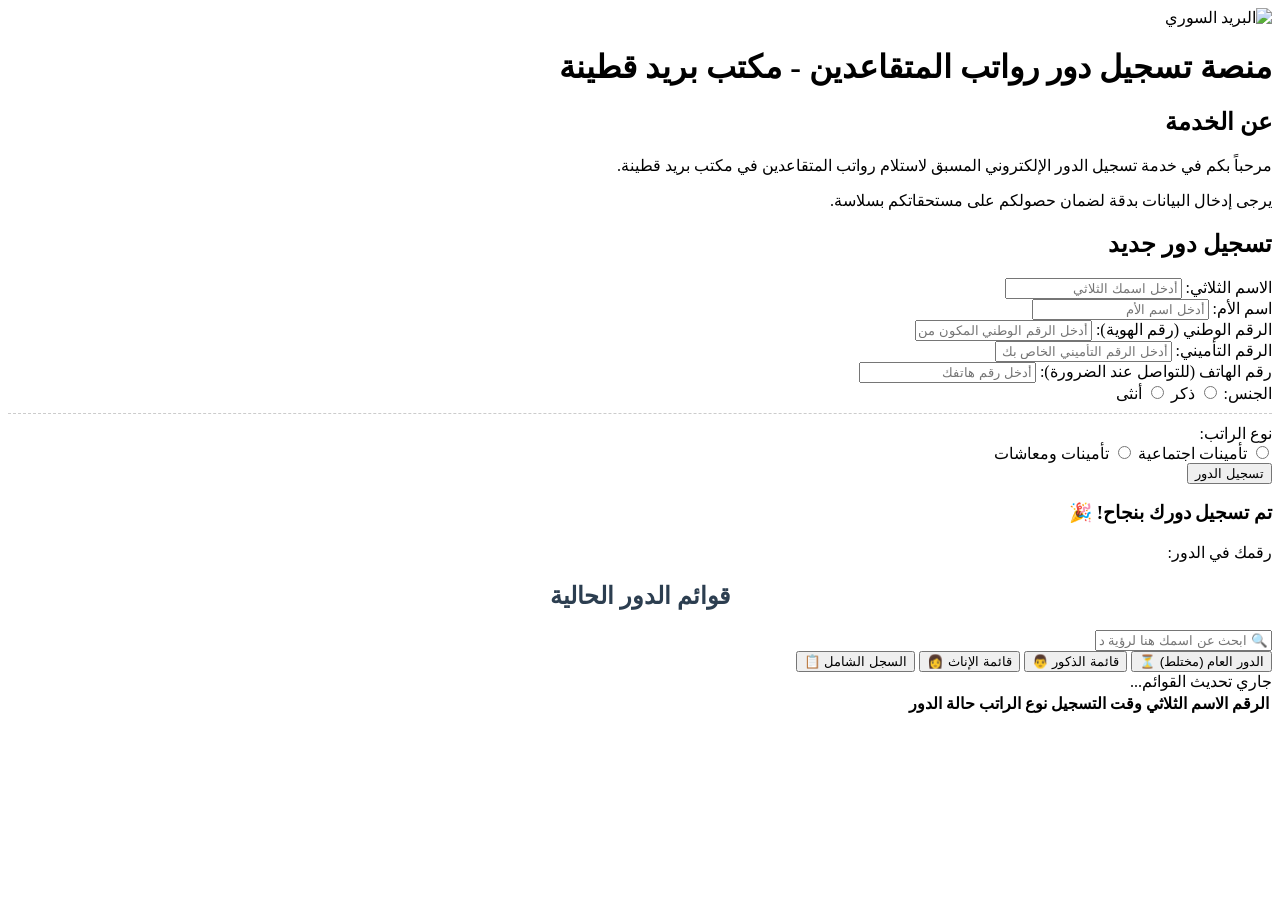
==== index.html @ 80ac4050 "Create index.html" ====
<!DOCTYPE html>
<html lang="ar" dir="rtl">
<head>
    <meta charset="UTF-8">
    <meta name="viewport" content="width=device-width, initial-scale=1.0">
    <title>تسجيل دور رواتب المتقاعدين - قطينة</title>
    <link rel="stylesheet" href="style.css">
</head>
<body>

<div class="header">
    <img src="logo.jpg" alt="البريد السوري">
    <h1>منصة تسجيل دور رواتب المتقاعدين - مكتب بريد قطينة</h1>
</div>

<div class="main-container">
    <div class="about-section">
        <h2>عن الخدمة</h2>
        <p>مرحباً بكم في خدمة تسجيل الدور الإلكتروني المسبق لاستلام رواتب المتقاعدين في مكتب بريد قطينة.</p>
        <p>يرجى إدخال البيانات بدقة لضمان حصولكم على مستحقاتكم بسلاسة.</p>
    </div>

    <div class="form-section">
        <h2>تسجيل دور جديد</h2>
        <div id="closedMessage" style="display: none; text-align: center; padding: 20px; background: #f8d7da; color: #721c24; border-radius: 8px; font-weight: bold; margin-bottom: 20px;">
            ⛔ عذراً، تم إيقاف التسجيل حالياً. يرجى المحاولة في وقت لاحق.
        </div>

        <form id="queueForm">
            <div class="form-group">
                <label>الاسم الثلاثي:</label>
                <input type="text" id="name" name="name" required placeholder="أدخل اسمك الثلاثي">
            </div>
            <div class="form-group">
                <label>اسم الأم:</label>
                <input type="text" id="motherName" name="motherName" required placeholder="أدخل اسم الأم">
            </div>
            <div class="form-group">
                <label>الرقم الوطني (رقم الهوية):</label>
                <input type="text" id="nationalId" name="nationalId" required placeholder="أدخل الرقم الوطني المكون من 11 خانة">
            </div>
            <div class="form-group">
                <label>الرقم التأميني:</label>
                <input type="text" id="insuranceId" name="insuranceId" required placeholder="أدخل الرقم التأميني الخاص بك">
            </div>
            <div class="form-group">
                <label>رقم الهاتف (للتواصل عند الضرورة):</label>
                <input type="text" id="phone" name="phone" required placeholder="أدخل رقم هاتفك">
            </div>
            
            <div class="form-group radio-group">
                <label>الجنس:</label>
                <input type="radio" id="maleRadio" name="gender" value="ذكر" required> <label for="maleRadio">ذكر</label>
                <input type="radio" id="femaleRadio" name="gender" value="أنثى" required> <label for="femaleRadio">أنثى</label>
            </div>
            
            <div class="form-group" style="margin-top: 10px; border-top: 1px dashed #ccc; padding-top: 10px;">
                <label style="margin-bottom: 10px;">نوع الراتب:</label>
                <div class="pension-type-group">
                    <label for="socRadio">
                        <input type="radio" id="socRadio" name="pensionType" value="اجتماعية" required> تأمينات اجتماعية
                    </label>
                    <label for="penRadio">
                        <input type="radio" id="penRadio" name="pensionType" value="معاشات" required> تأمينات ومعاشات
                    </label>
                </div>
            </div>

            <button type="submit" class="submit-btn" id="submitBtn">تسجيل الدور</button>
        </form>

        <div id="resultCard" class="result-card">
            <h3>تم تسجيل دورك بنجاح! 🎉</h3>
            <div class="queue-number" id="mixedQueueText">رقمك في الدور: <span></span></div>
        </div>
    </div>
</div>

<div class="queue-section">
    <h2 style="text-align: center; color: #2c3e50;">قوائم الدور الحالية</h2>
    
    <div class="search-box">
        <input type="text" id="searchInput" placeholder="🔍 ابحث عن اسمك هنا لرؤية دورك بسرعة...">
    </div>

    <div class="tabs">
        <button class="tab-btn active" onclick="filterByTab('all', this)">الدور العام (مختلط) ⏳</button>
        <button class="tab-btn" onclick="filterByTab('ذكر', this)">قائمة الذكور 👨</button>
        <button class="tab-btn" onclick="filterByTab('أنثى', this)">قائمة الإناث 👩</button>
        <button class="tab-btn" onclick="filterByTab('log', this)">السجل الشامل 📋</button>
    </div>

    <div id="loading">جاري تحديث القوائم...</div>

    <div class="table-container active">
        <table>
            <thead>
                <tr>
                    <th>الرقم</th>
                    <th>الاسم الثلاثي</th>
                    <th>وقت التسجيل</th>
                    <th>نوع الراتب</th>
                    <th>حالة الدور</th>
                </tr>
            </thead>
            <tbody id="mainTableBody"></tbody>
        </table>
    </div>
</div>

<script>
    const scriptURL = 'https://script.google.com/macros/s/AKfycbw_CbEKjpBTfvNpZn5VhWSimqlo9t3vA7eJQiogppUMHYKrgaQrA80edBeY4zQIYcqihA/exec'; 
    let allData = { activeQueue: [], fullLog: [] };

    function fetchQueues() {
        document.getElementById('loading').style.display = 'block';
        fetch(scriptURL + "?action=getPublicData")
            .then(response => response.json())
            .then(data => {
                document.getElementById('loading').style.display = 'none';
                allData = data;
                
                if (data.registrationStatus === "مغلق") {
                    document.getElementById('queueForm').style.display = 'none';
                    document.getElementById('closedMessage').style.display = 'block';
                } else {
                    document.getElementById('queueForm').style.display = 'block';
                    document.getElementById('closedMessage').style.display = 'none';
                }
                
                renderTable(allData.activeQueue, 'all'); 
            })
            .catch(error => console.error('Error:', error));
    }

    function filterByTab(filterType, btnElement) {
        document.querySelectorAll('.tab-btn').forEach(el => el.classList.remove('active'));
        btnElement.classList.add('active');
        document.getElementById('searchInput').value = '';

        if (filterType === 'log') {
            renderTable(allData.fullLog, 'log');
        } else {
            renderTable(allData.activeQueue, filterType);
        }
    }

    function escapeHTML(str) {
        if (!str) return '';
        return str.toString().replace(/[&<>'"]/g, tag => ({'&': '&amp;', '<': '&lt;', '>': '&gt;', "'": '&#39;', '"': '&quot;'}[tag] || tag));
    }

    function renderTable(dataArray, filter) {
        const tbody = document.getElementById('mainTableBody');
        tbody.innerHTML = '';
        
        let filteredData = dataArray;
        if (filter === 'ذكر' || filter === 'أنثى') {
            filteredData = dataArray.filter(row => row.gender === filter);
        }

        if(!filteredData || filteredData.length === 0) {
            tbody.innerHTML = '<tr><td colspan="5">لا توجد بيانات لهذه القائمة</td></tr>';
            return;
        }

        filteredData.forEach(row => {
            const tr = document.createElement('tr');
            let statusClass = '', statusText = '';
            let badgeClass = row.type === 'اجتماعية' ? 'badge-soc' : 'badge-pen';

            if (row.status === 'paid') { statusClass = 'status-paid'; statusText = 'تم الدفع ✔️'; } 
            else if (row.status === 'suspended') { statusClass = 'status-suspended'; statusText = 'مُعلّق ⏳'; } 
            else if (row.status === 'absent') { statusClass = 'status-absent'; statusText = 'تجاوز مؤقت (غائب) 🟤'; } 
            else { statusClass = 'status-active'; statusText = 'جاهز 🟢'; }

            tr.className = statusClass;
            tr.innerHTML = `
                <td><strong>${row.id}</strong></td>
                <td class="name-cell">${escapeHTML(row.name)}</td>
                <td dir="ltr" style="font-size:12px; color:#555;">${row.time}</td>
                <td><span class="${badgeClass}">${row.type}</span></td>
                <td>${statusText}</td>
            `;
            tbody.appendChild(tr);
        });
    }

    window.onload = fetchQueues;

    const form = document.getElementById('queueForm');
    const submitBtn = document.getElementById('submitBtn');
    const resultCard = document.getElementById('resultCard');

    form.addEventListener('submit', e => {
        e.preventDefault();
        submitBtn.disabled = true;
        submitBtn.innerText = "جاري الحفظ والتسجيل...";
        resultCard.style.display = 'none';
        let formData = new FormData(form);
        formData.append('action', 'registerUser');
        fetch(scriptURL, { method: 'POST', body: formData })
            .then(response => response.json()) 
            .then(data => {
                if (data.status === "closed") { alert(data.message || "التسجيل مغلق"); fetchQueues(); return; }
                document.querySelector('#mixedQueueText span').innerText = data.queueNumber;
                resultCard.style.display = 'block'; 
                form.reset(); submitBtn.disabled = false; submitBtn.innerText = "تسجيل الدور";
                fetchQueues(); 
            })
            .catch(error => { alert("خطأ في الاتصال."); submitBtn.disabled = false; submitBtn.innerText = "تسجيل الدور"; });
    });

    document.getElementById("searchInput").addEventListener("keyup", function() {
        const input = this.value;
        const rows = document.getElementById("mainTableBody").getElementsByTagName("tr");
        for (let i = 0; i < rows.length; i++) {
            if (rows[i].getElementsByTagName("td").length < 3) continue;
            let nameText = rows[i].getElementsByClassName("name-cell")[0].innerText;
            rows[i].style.display = nameText.indexOf(input) > -1 ? "" : "none";
        }
    });
</script>
</body>
</html>
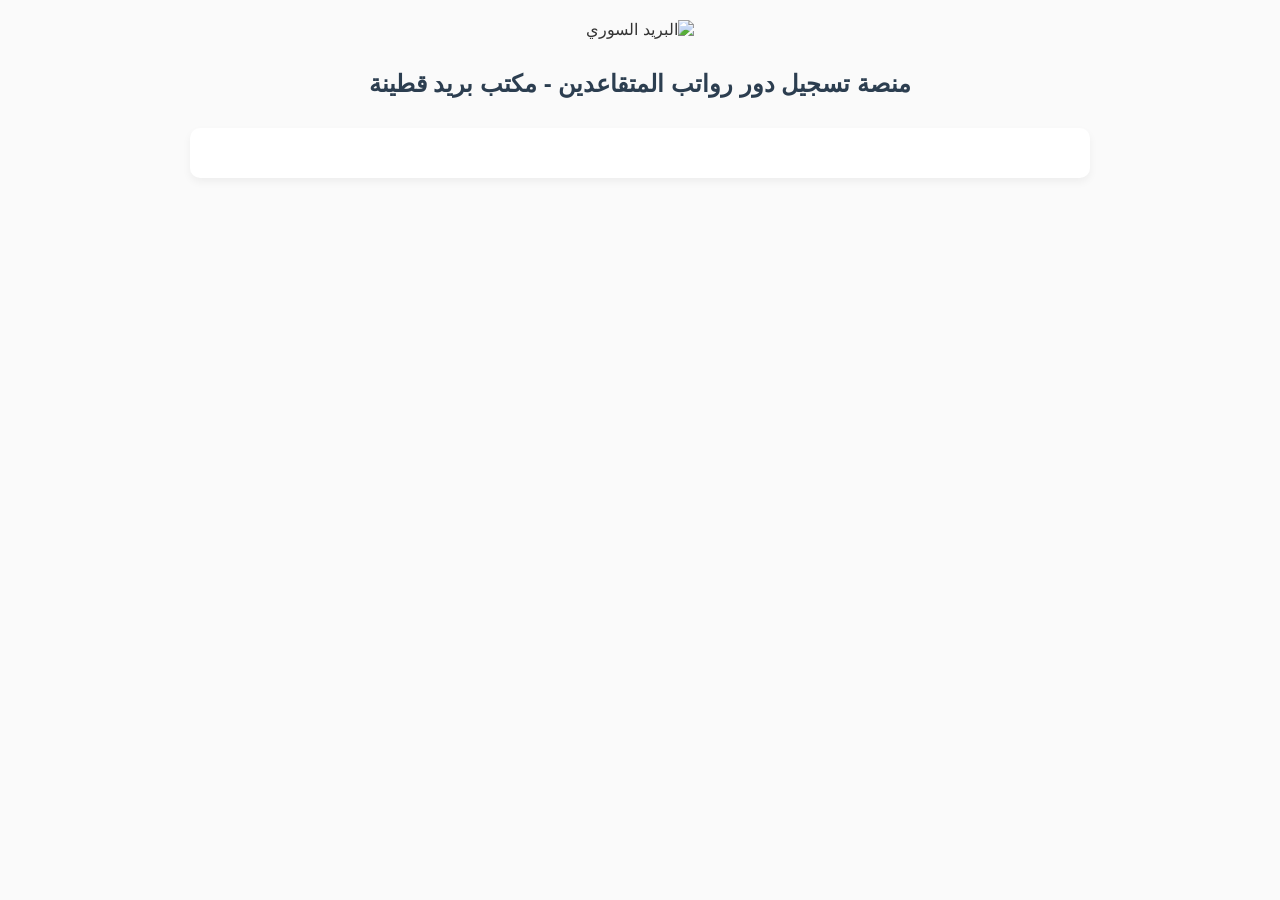
==== commit b897e4f8: "Update index.html" ====
--- a/index.html
+++ b/index.html
@@ -3,7 +3,7 @@
 <head>
     <meta charset="UTF-8">
     <meta name="viewport" content="width=device-width, initial-scale=1.0">
-    <title>تسجيل دور رواتب المتقاعدين - قطينة</title>
+    <title>منصة تسجيل دور رواتب المتقاعدين - قطينة</title>
     <link rel="stylesheet" href="style.css">
 </head>
 <body>
@@ -14,212 +14,60 @@
 </div>
 
 <div class="main-container">
-    <div class="about-section">
-        <h2>عن الخدمة</h2>
-        <p>مرحباً بكم في خدمة تسجيل الدور الإلكتروني المسبق لاستلام رواتب المتقاعدين في مكتب بريد قطينة.</p>
-        <p>يرجى إدخال البيانات بدقة لضمان حصولكم على مستحقاتكم بسلاسة.</p>
-    </div>
-
     <div class="form-section">
-        <h2>تسجيل دور جديد</h2>
-        <div id="closedMessage" style="display: none; text-align: center; padding: 20px; background: #f8d7da; color: #721c24; border-radius: 8px; font-weight: bold; margin-bottom: 20px;">
-            ⛔ عذراً، تم إيقاف التسجيل حالياً. يرجى المحاولة في وقت لاحق.
+        <div id="closedMessage" style="display: none; text-align: center; padding: 40px 20px; background: #fff3f3; color: #c0392b; border: 2px solid #e74c3c; border-radius: 12px;">
+            <h2 style="margin-top:0;">⚠️ تنبيه</h2>
+            <p style="font-size: 18px; font-weight: bold; line-height: 1.6;">
+                نعتذر من السادة المتقاعدين، التسجيل متوقف حالياً.<br>
+                يرجى مراجعة المنصة في وقت لاحق.
+            </p>
         </div>
 
-        <form id="queueForm">
-            <div class="form-group">
-                <label>الاسم الثلاثي:</label>
-                <input type="text" id="name" name="name" required placeholder="أدخل اسمك الثلاثي">
-            </div>
-            <div class="form-group">
-                <label>اسم الأم:</label>
-                <input type="text" id="motherName" name="motherName" required placeholder="أدخل اسم الأم">
-            </div>
-            <div class="form-group">
-                <label>الرقم الوطني (رقم الهوية):</label>
-                <input type="text" id="nationalId" name="nationalId" required placeholder="أدخل الرقم الوطني المكون من 11 خانة">
-            </div>
-            <div class="form-group">
-                <label>الرقم التأميني:</label>
-                <input type="text" id="insuranceId" name="insuranceId" required placeholder="أدخل الرقم التأميني الخاص بك">
-            </div>
-            <div class="form-group">
-                <label>رقم الهاتف (للتواصل عند الضرورة):</label>
-                <input type="text" id="phone" name="phone" required placeholder="أدخل رقم هاتفك">
-            </div>
-            
-            <div class="form-group radio-group">
-                <label>الجنس:</label>
-                <input type="radio" id="maleRadio" name="gender" value="ذكر" required> <label for="maleRadio">ذكر</label>
-                <input type="radio" id="femaleRadio" name="gender" value="أنثى" required> <label for="femaleRadio">أنثى</label>
-            </div>
-            
-            <div class="form-group" style="margin-top: 10px; border-top: 1px dashed #ccc; padding-top: 10px;">
-                <label style="margin-bottom: 10px;">نوع الراتب:</label>
-                <div class="pension-type-group">
-                    <label for="socRadio">
-                        <input type="radio" id="socRadio" name="pensionType" value="اجتماعية" required> تأمينات اجتماعية
-                    </label>
-                    <label for="penRadio">
-                        <input type="radio" id="penRadio" name="pensionType" value="معاشات" required> تأمينات ومعاشات
-                    </label>
+        <div id="registrationForm" style="display:none;">
+            <h2>تسجيل دور جديد</h2>
+            <form id="queueForm">
+                <div class="form-group"><label>الاسم الثلاثي:</label><input type="text" name="name" required></div>
+                <div class="form-group"><label>اسم الأم:</label><input type="text" name="motherName" required></div>
+                <div class="form-group"><label>الرقم الوطني:</label><input type="text" name="nationalId" required></div>
+                <div class="form-group"><label>الرقم التأميني:</label><input type="text" name="insuranceId" required></div>
+                <div class="form-group"><label>رقم الهاتف:</label><input type="text" name="phone" required></div>
+                <div class="form-group radio-group">
+                    <label>الجنس:</label>
+                    <input type="radio" name="gender" value="ذكر" required> ذكر
+                    <input type="radio" name="gender" value="أنثى" required> أنثى
                 </div>
-            </div>
-
-            <button type="submit" class="submit-btn" id="submitBtn">تسجيل الدور</button>
-        </form>
-
-        <div id="resultCard" class="result-card">
-            <h3>تم تسجيل دورك بنجاح! 🎉</h3>
-            <div class="queue-number" id="mixedQueueText">رقمك في الدور: <span></span></div>
+                <div class="form-group"><label>نوع الراتب:</label>
+                    <div class="pension-type-group">
+                        <label><input type="radio" name="pensionType" value="اجتماعية" required> تأمينات اجتماعية</label>
+                        <label><input type="radio" name="pensionType" value="معاشات" required> تأمينات ومعاشات</label>
+                    </div>
+                </div>
+                <button type="submit" class="submit-btn" id="submitBtn">تسجيل الدور</button>
+            </form>
+            <div id="resultCard" class="result-card"><h3>تم بنجاح! رقمك: <span id="qNum"></span></h3></div>
         </div>
     </div>
 </div>
 
-<div class="queue-section">
-    <h2 style="text-align: center; color: #2c3e50;">قوائم الدور الحالية</h2>
-    
-    <div class="search-box">
-        <input type="text" id="searchInput" placeholder="🔍 ابحث عن اسمك هنا لرؤية دورك بسرعة...">
-    </div>
+<script>
+    const scriptURL = 'https://script.google.com/macros/s/AKfycbw_CbEKjpBTfvNpZn5VhWSimqlo9t3vA7eJQiogppUMHYKrgaQrA80edBeY4zQIYcqihA/exec';
 
-    <div class="tabs">
-        <button class="tab-btn active" onclick="filterByTab('all', this)">الدور العام (مختلط) ⏳</button>
-        <button class="tab-btn" onclick="filterByTab('ذكر', this)">قائمة الذكور 👨</button>
-        <button class="tab-btn" onclick="filterByTab('أنثى', this)">قائمة الإناث 👩</button>
-        <button class="tab-btn" onclick="filterByTab('log', this)">السجل الشامل 📋</button>
-    </div>
-
-    <div id="loading">جاري تحديث القوائم...</div>
-
-    <div class="table-container active">
-        <table>
-            <thead>
-                <tr>
-                    <th>الرقم</th>
-                    <th>الاسم الثلاثي</th>
-                    <th>وقت التسجيل</th>
-                    <th>نوع الراتب</th>
-                    <th>حالة الدور</th>
-                </tr>
-            </thead>
-            <tbody id="mainTableBody"></tbody>
-        </table>
-    </div>
-</div>
-
-<script>
-    const scriptURL = 'https://script.google.com/macros/s/AKfycbw_CbEKjpBTfvNpZn5VhWSimqlo9t3vA7eJQiogppUMHYKrgaQrA80edBeY4zQIYcqihA/exec'; 
-    let allData = { activeQueue: [], fullLog: [] };
-
-    function fetchQueues() {
-        document.getElementById('loading').style.display = 'block';
+    function fetchStatus() {
         fetch(scriptURL + "?action=getPublicData")
-            .then(response => response.json())
-            .then(data => {
-                document.getElementById('loading').style.display = 'none';
-                allData = data;
-                
-                if (data.registrationStatus === "مغلق") {
-                    document.getElementById('queueForm').style.display = 'none';
-                    document.getElementById('closedMessage').style.display = 'block';
-                } else {
-                    document.getElementById('queueForm').style.display = 'block';
-                    document.getElementById('closedMessage').style.display = 'none';
-                }
-                
-                renderTable(allData.activeQueue, 'all'); 
-            })
-            .catch(error => console.error('Error:', error));
-    }
-
-    function filterByTab(filterType, btnElement) {
-        document.querySelectorAll('.tab-btn').forEach(el => el.classList.remove('active'));
-        btnElement.classList.add('active');
-        document.getElementById('searchInput').value = '';
-
-        if (filterType === 'log') {
-            renderTable(allData.fullLog, 'log');
-        } else {
-            renderTable(allData.activeQueue, filterType);
-        }
-    }
-
-    function escapeHTML(str) {
-        if (!str) return '';
-        return str.toString().replace(/[&<>'"]/g, tag => ({'&': '&amp;', '<': '&lt;', '>': '&gt;', "'": '&#39;', '"': '&quot;'}[tag] || tag));
-    }
-
-    function renderTable(dataArray, filter) {
-        const tbody = document.getElementById('mainTableBody');
-        tbody.innerHTML = '';
-        
-        let filteredData = dataArray;
-        if (filter === 'ذكر' || filter === 'أنثى') {
-            filteredData = dataArray.filter(row => row.gender === filter);
-        }
-
-        if(!filteredData || filteredData.length === 0) {
-            tbody.innerHTML = '<tr><td colspan="5">لا توجد بيانات لهذه القائمة</td></tr>';
-            return;
-        }
-
-        filteredData.forEach(row => {
-            const tr = document.createElement('tr');
-            let statusClass = '', statusText = '';
-            let badgeClass = row.type === 'اجتماعية' ? 'badge-soc' : 'badge-pen';
-
-            if (row.status === 'paid') { statusClass = 'status-paid'; statusText = 'تم الدفع ✔️'; } 
-            else if (row.status === 'suspended') { statusClass = 'status-suspended'; statusText = 'مُعلّق ⏳'; } 
-            else if (row.status === 'absent') { statusClass = 'status-absent'; statusText = 'تجاوز مؤقت (غائب) 🟤'; } 
-            else { statusClass = 'status-active'; statusText = 'جاهز 🟢'; }
-
-            tr.className = statusClass;
-            tr.innerHTML = `
-                <td><strong>${row.id}</strong></td>
-                <td class="name-cell">${escapeHTML(row.name)}</td>
-                <td dir="ltr" style="font-size:12px; color:#555;">${row.time}</td>
-                <td><span class="${badgeClass}">${row.type}</span></td>
-                <td>${statusText}</td>
-            `;
-            tbody.appendChild(tr);
+        .then(res => res.json())
+        .then(data => {
+            if(data.registrationStatus === "مغلق") {
+                document.getElementById('closedMessage').style.display = 'block';
+                document.getElementById('registrationForm').style.display = 'none';
+            } else {
+                document.getElementById('closedMessage').style.display = 'none';
+                document.getElementById('registrationForm').style.display = 'block';
+            }
+            // استدعاء دالة رسم الجداول (تستخدم كود النسخة السابقة نفسه)
         });
     }
-
-    window.onload = fetchQueues;
-
-    const form = document.getElementById('queueForm');
-    const submitBtn = document.getElementById('submitBtn');
-    const resultCard = document.getElementById('resultCard');
-
-    form.addEventListener('submit', e => {
-        e.preventDefault();
-        submitBtn.disabled = true;
-        submitBtn.innerText = "جاري الحفظ والتسجيل...";
-        resultCard.style.display = 'none';
-        let formData = new FormData(form);
-        formData.append('action', 'registerUser');
-        fetch(scriptURL, { method: 'POST', body: formData })
-            .then(response => response.json()) 
-            .then(data => {
-                if (data.status === "closed") { alert(data.message || "التسجيل مغلق"); fetchQueues(); return; }
-                document.querySelector('#mixedQueueText span').innerText = data.queueNumber;
-                resultCard.style.display = 'block'; 
-                form.reset(); submitBtn.disabled = false; submitBtn.innerText = "تسجيل الدور";
-                fetchQueues(); 
-            })
-            .catch(error => { alert("خطأ في الاتصال."); submitBtn.disabled = false; submitBtn.innerText = "تسجيل الدور"; });
-    });
-
-    document.getElementById("searchInput").addEventListener("keyup", function() {
-        const input = this.value;
-        const rows = document.getElementById("mainTableBody").getElementsByTagName("tr");
-        for (let i = 0; i < rows.length; i++) {
-            if (rows[i].getElementsByTagName("td").length < 3) continue;
-            let nameText = rows[i].getElementsByClassName("name-cell")[0].innerText;
-            rows[i].style.display = nameText.indexOf(input) > -1 ? "" : "none";
-        }
-    });
+    window.onload = fetchStatus;
+    // ... بقية دوال التسجيل والجداول من النسخة السابقة ...
 </script>
 </body>
 </html>
--- a/style.css
+++ b/style.css
@@ -0,0 +1,99 @@
+:root {
+    --primary-color: #f39c12;
+    --bg-color: #fafafa;
+    --text-color: #333;
+    --success-color: #27ae60;
+    --suspended-color: #e67e22; 
+    --paid-color: #95a5a6;      
+}
+body {
+    font-family: 'Segoe UI', Tahoma, Geneva, Verdana, sans-serif;
+    background-color: var(--bg-color); color: var(--text-color); margin: 0; padding: 20px;
+}
+.header { text-align: center; margin-bottom: 30px; }
+.header img { max-width: 250px; margin-bottom: 15px; }
+.header h1 { font-size: 24px; color: #2c3e50; }
+.main-container { display: flex; flex-wrap: wrap; gap: 20px; max-width: 900px; margin: auto; }
+.about-section, .form-section {
+    flex: 1; min-width: 300px; background: white; padding: 25px; 
+    border-radius: 10px; box-shadow: 0 4px 8px rgba(0,0,0,0.05);
+}
+.about-section h2, .form-section h2 {
+    margin-top: 0; color: #2c3e50; border-bottom: 2px solid var(--primary-color); padding-bottom: 10px;
+}
+.about-section p { line-height: 1.8; font-size: 16px; }
+.form-group { margin-bottom: 15px; }
+.form-group label { display: block; margin-bottom: 5px; font-weight: bold; }
+.form-group input[type="text"] {
+    width: 100%; padding: 10px; border: 1px solid #ccc; border-radius: 5px; box-sizing: border-box; font-size: 14px;
+}
+
+.radio-group { display: flex; gap: 15px; align-items: center; flex-wrap: wrap; }
+
+.pension-type-group {
+    display: flex;
+    flex-direction: column;
+    align-items: flex-start;
+    gap: 10px;
+}
+.pension-type-group label {
+    display: inline-flex;
+    align-items: center;
+    font-weight: normal;
+    cursor: pointer;
+}
+.pension-type-group input[type="radio"] {
+    margin-left: 8px;
+}
+
+button.submit-btn {
+    width: 100%; padding: 12px; background-color: var(--primary-color); color: white; border: none; 
+    border-radius: 5px; font-size: 18px; font-weight: bold; cursor: pointer; transition: background 0.3s;
+}
+button.submit-btn:hover { background-color: #e67e22; }
+
+.result-card {
+    display: none; background-color: #e8f8f5; border: 2px solid var(--success-color);
+    padding: 15px; border-radius: 8px; margin-top: 20px; text-align: center;
+}
+.result-card h3 { color: var(--success-color); margin-top: 0; }
+.queue-number {
+    font-size: 20px; font-weight: bold; color: #2c3e50; margin: 10px 0;
+    background: white; padding: 10px; border-radius: 5px; border: 1px dashed #ccc;
+}
+
+.queue-section {
+    max-width: 900px; margin: 40px auto 0; background: white; padding: 20px; 
+    border-radius: 10px; box-shadow: 0 4px 8px rgba(0,0,0,0.05);
+}
+.search-box { text-align: center; margin-bottom: 20px; }
+.search-box input {
+    width: 90%; max-width: 400px; padding: 12px; border: 2px solid var(--primary-color);
+    border-radius: 25px; font-size: 16px; text-align: center; outline: none; transition: all 0.3s ease;
+}
+.search-box input:focus { box-shadow: 0 0 8px rgba(243, 156, 18, 0.5); }
+
+.tabs { display: flex; justify-content: center; gap: 10px; margin-bottom: 20px; flex-wrap: wrap; }
+.tab-btn {
+    padding: 10px 20px; border: 1px solid #ccc; background: #eee; cursor: pointer; 
+    border-radius: 5px; font-weight: bold; font-size: 16px;
+}
+.tab-btn.active { background: var(--primary-color); color: white; border-color: var(--primary-color); }
+
+table { width: 100%; border-collapse: collapse; text-align: center; }
+th, td { border: 1px solid #ddd; padding: 12px; }
+th { background-color: #f4f4f4; color: #333; position: sticky; top: 0; z-index: 10; box-shadow: 0 2px 2px -1px rgba(0, 0, 0, 0.4); }
+
+.table-container { 
+    display: none; max-height: 400px; overflow-y: auto; border: 1px solid #ddd; border-radius: 5px;
+}
+.table-container.active { display: block; }
+#loading { text-align: center; font-weight: bold; color: #666; display: none; margin: 20px 0; }
+
+.status-active { background-color: #e8f8f5; color: #27ae60; font-weight: bold; } 
+.status-suspended { background-color: #fdf2e9; color: #d35400; font-weight: bold; } 
+.status-paid { background-color: #f4f6f7; color: #95a5a6; text-decoration: line-through; } 
+.status-absent { background-color: #f6eee3; color: #795548; font-weight: bold; } 
+
+.badge-soc { background: #3498db; color: white; padding: 3px 8px; border-radius: 12px; font-size: 12px; }
+.badge-pen { background: #9b59b6; color: white; padding: 3px 8px; border-radius: 12px; font-size: 12px; }
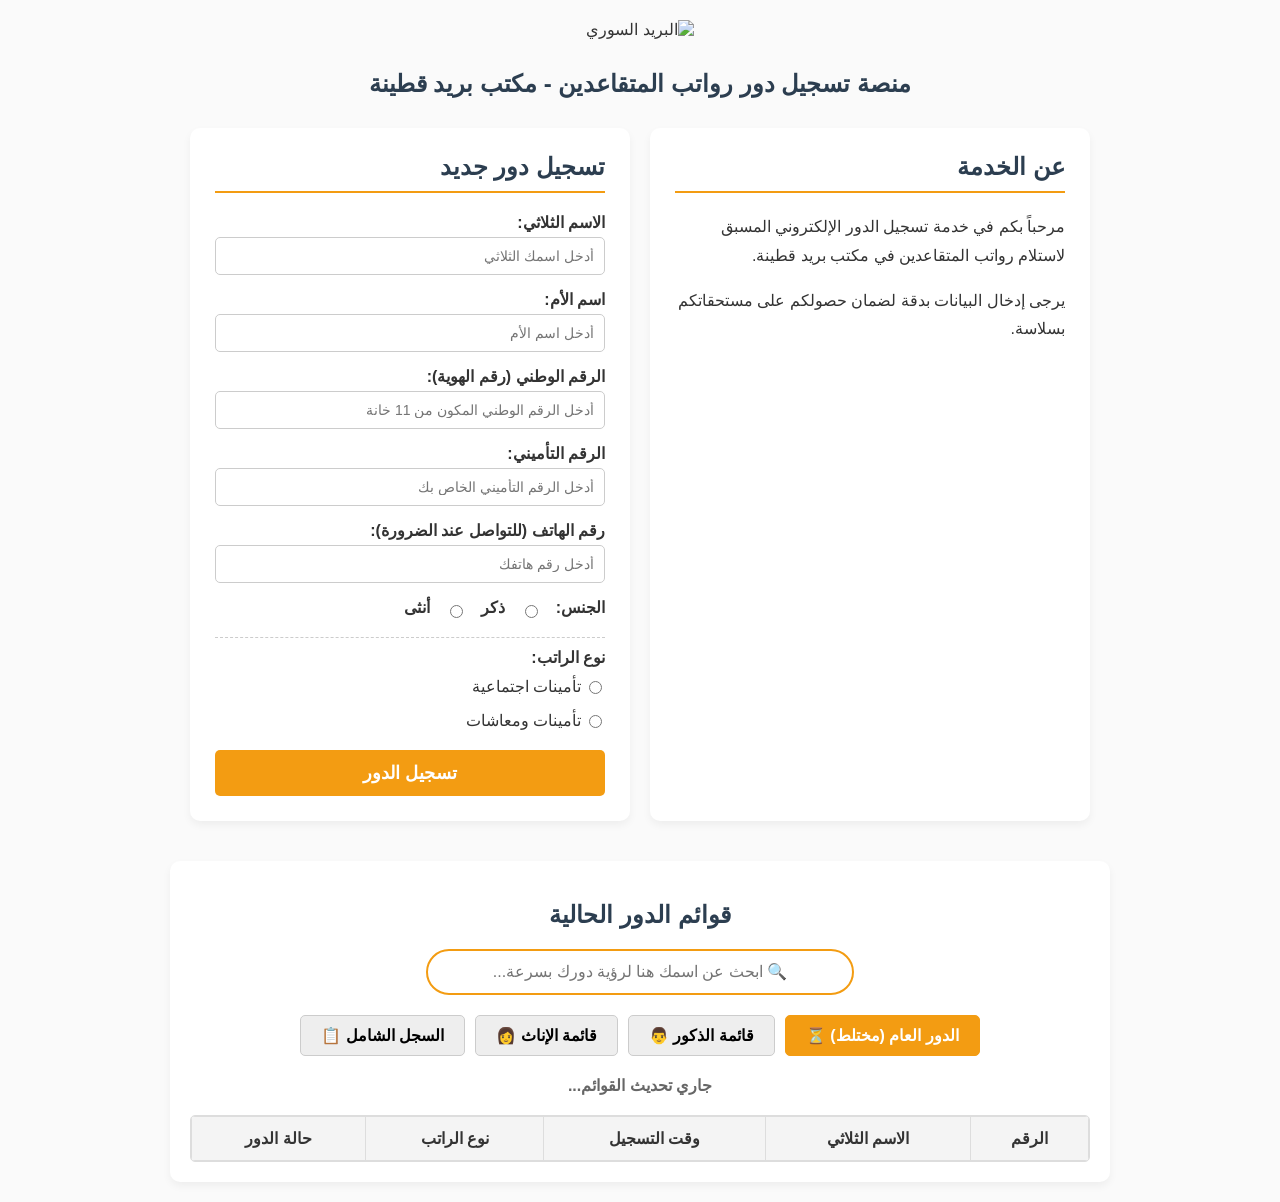
==== commit c47ca828: "Update index.html" ====
--- a/index.html
+++ b/index.html
@@ -3,7 +3,7 @@
 <head>
     <meta charset="UTF-8">
     <meta name="viewport" content="width=device-width, initial-scale=1.0">
-    <title>منصة تسجيل دور رواتب المتقاعدين - قطينة</title>
+    <title>تسجيل دور رواتب المتقاعدين - قطينة</title>
     <link rel="stylesheet" href="style.css">
 </head>
 <body>
@@ -14,8 +14,15 @@
 </div>
 
 <div class="main-container">
+    <div class="about-section">
+        <h2>عن الخدمة</h2>
+        <p>مرحباً بكم في خدمة تسجيل الدور الإلكتروني المسبق لاستلام رواتب المتقاعدين في مكتب بريد قطينة.</p>
+        <p>يرجى إدخال البيانات بدقة لضمان حصولكم على مستحقاتكم بسلاسة.</p>
+    </div>
+
     <div class="form-section">
-        <div id="closedMessage" style="display: none; text-align: center; padding: 40px 20px; background: #fff3f3; color: #c0392b; border: 2px solid #e74c3c; border-radius: 12px;">
+        
+        <div id="closedMessage" style="display: none; text-align: center; padding: 30px 20px; background: #fff3f3; color: #c0392b; border: 2px solid #e74c3c; border-radius: 12px; margin-bottom: 20px;">
             <h2 style="margin-top:0;">⚠️ تنبيه</h2>
             <p style="font-size: 18px; font-weight: bold; line-height: 1.6;">
                 نعتذر من السادة المتقاعدين، التسجيل متوقف حالياً.<br>
@@ -23,51 +30,203 @@
             </p>
         </div>
 
-        <div id="registrationForm" style="display:none;">
+        <div id="registrationFormWrapper">
             <h2>تسجيل دور جديد</h2>
             <form id="queueForm">
-                <div class="form-group"><label>الاسم الثلاثي:</label><input type="text" name="name" required></div>
-                <div class="form-group"><label>اسم الأم:</label><input type="text" name="motherName" required></div>
-                <div class="form-group"><label>الرقم الوطني:</label><input type="text" name="nationalId" required></div>
-                <div class="form-group"><label>الرقم التأميني:</label><input type="text" name="insuranceId" required></div>
-                <div class="form-group"><label>رقم الهاتف:</label><input type="text" name="phone" required></div>
+                <div class="form-group">
+                    <label>الاسم الثلاثي:</label>
+                    <input type="text" id="name" name="name" required placeholder="أدخل اسمك الثلاثي">
+                </div>
+                <div class="form-group">
+                    <label>اسم الأم:</label>
+                    <input type="text" id="motherName" name="motherName" required placeholder="أدخل اسم الأم">
+                </div>
+                <div class="form-group">
+                    <label>الرقم الوطني (رقم الهوية):</label>
+                    <input type="text" id="nationalId" name="nationalId" required placeholder="أدخل الرقم الوطني المكون من 11 خانة">
+                </div>
+                <div class="form-group">
+                    <label>الرقم التأميني:</label>
+                    <input type="text" id="insuranceId" name="insuranceId" required placeholder="أدخل الرقم التأميني الخاص بك">
+                </div>
+                <div class="form-group">
+                    <label>رقم الهاتف (للتواصل عند الضرورة):</label>
+                    <input type="text" id="phone" name="phone" required placeholder="أدخل رقم هاتفك">
+                </div>
+                
                 <div class="form-group radio-group">
                     <label>الجنس:</label>
-                    <input type="radio" name="gender" value="ذكر" required> ذكر
-                    <input type="radio" name="gender" value="أنثى" required> أنثى
-                </div>
-                <div class="form-group"><label>نوع الراتب:</label>
+                    <input type="radio" id="maleRadio" name="gender" value="ذكر" required> <label for="maleRadio">ذكر</label>
+                    <input type="radio" id="femaleRadio" name="gender" value="أنثى" required> <label for="femaleRadio">أنثى</label>
+                </div>
+                
+                <div class="form-group" style="margin-top: 10px; border-top: 1px dashed #ccc; padding-top: 10px;">
+                    <label style="margin-bottom: 10px;">نوع الراتب:</label>
                     <div class="pension-type-group">
-                        <label><input type="radio" name="pensionType" value="اجتماعية" required> تأمينات اجتماعية</label>
-                        <label><input type="radio" name="pensionType" value="معاشات" required> تأمينات ومعاشات</label>
+                        <label for="socRadio">
+                            <input type="radio" id="socRadio" name="pensionType" value="اجتماعية" required> تأمينات اجتماعية
+                        </label>
+                        <label for="penRadio">
+                            <input type="radio" id="penRadio" name="pensionType" value="معاشات" required> تأمينات ومعاشات
+                        </label>
                     </div>
                 </div>
+
                 <button type="submit" class="submit-btn" id="submitBtn">تسجيل الدور</button>
             </form>
-            <div id="resultCard" class="result-card"><h3>تم بنجاح! رقمك: <span id="qNum"></span></h3></div>
+
+            <div id="resultCard" class="result-card">
+                <h3>تم تسجيل دورك بنجاح! 🎉</h3>
+                <div class="queue-number" id="mixedQueueText">رقمك في الدور: <span></span></div>
+            </div>
         </div>
     </div>
 </div>
 
+<div class="queue-section">
+    <h2 style="text-align: center; color: #2c3e50;">قوائم الدور الحالية</h2>
+    
+    <div class="search-box">
+        <input type="text" id="searchInput" placeholder="🔍 ابحث عن اسمك هنا لرؤية دورك بسرعة...">
+    </div>
+
+    <div class="tabs">
+        <button class="tab-btn active" onclick="filterByTab('all', this)">الدور العام (مختلط) ⏳</button>
+        <button class="tab-btn" onclick="filterByTab('ذكر', this)">قائمة الذكور 👨</button>
+        <button class="tab-btn" onclick="filterByTab('أنثى', this)">قائمة الإناث 👩</button>
+        <button class="tab-btn" onclick="filterByTab('log', this)">السجل الشامل 📋</button>
+    </div>
+
+    <div id="loading">جاري تحديث القوائم...</div>
+
+    <div class="table-container active">
+        <table>
+            <thead>
+                <tr>
+                    <th>الرقم</th>
+                    <th>الاسم الثلاثي</th>
+                    <th>وقت التسجيل</th>
+                    <th>نوع الراتب</th>
+                    <th>حالة الدور</th>
+                </tr>
+            </thead>
+            <tbody id="mainTableBody"></tbody>
+        </table>
+    </div>
+</div>
+
 <script>
-    const scriptURL = 'https://script.google.com/macros/s/AKfycbw_CbEKjpBTfvNpZn5VhWSimqlo9t3vA7eJQiogppUMHYKrgaQrA80edBeY4zQIYcqihA/exec';
-
-    function fetchStatus() {
+    const scriptURL = 'https://script.google.com/macros/s/AKfycbw_CbEKjpBTfvNpZn5VhWSimqlo9t3vA7eJQiogppUMHYKrgaQrA80edBeY4zQIYcqihA/exec'; 
+    let allData = { activeQueue: [], fullLog: [] };
+
+    function fetchQueues() {
+        document.getElementById('loading').style.display = 'block';
         fetch(scriptURL + "?action=getPublicData")
-        .then(res => res.json())
-        .then(data => {
-            if(data.registrationStatus === "مغلق") {
-                document.getElementById('closedMessage').style.display = 'block';
-                document.getElementById('registrationForm').style.display = 'none';
-            } else {
-                document.getElementById('closedMessage').style.display = 'none';
-                document.getElementById('registrationForm').style.display = 'block';
-            }
-            // استدعاء دالة رسم الجداول (تستخدم كود النسخة السابقة نفسه)
+            .then(response => response.json())
+            .then(data => {
+                document.getElementById('loading').style.display = 'none';
+                allData = data;
+                
+                if (data.registrationStatus === "مغلق") {
+                    document.getElementById('registrationFormWrapper').style.display = 'none';
+                    document.getElementById('closedMessage').style.display = 'block';
+                } else {
+                    document.getElementById('registrationFormWrapper').style.display = 'block';
+                    document.getElementById('closedMessage').style.display = 'none';
+                }
+                
+                renderTable(allData.activeQueue, 'all'); 
+            })
+            .catch(error => console.error('Error:', error));
+    }
+
+    function filterByTab(filterType, btnElement) {
+        document.querySelectorAll('.tab-btn').forEach(el => el.classList.remove('active'));
+        btnElement.classList.add('active');
+        document.getElementById('searchInput').value = '';
+
+        if (filterType === 'log') {
+            renderTable(allData.fullLog, 'log');
+        } else {
+            renderTable(allData.activeQueue, filterType);
+        }
+    }
+
+    function escapeHTML(str) {
+        if (!str) return '';
+        return str.toString().replace(/[&<>'"]/g, tag => ({'&': '&amp;', '<': '&lt;', '>': '&gt;', "'": '&#39;', '"': '&quot;'}[tag] || tag));
+    }
+
+    function renderTable(dataArray, filter) {
+        const tbody = document.getElementById('mainTableBody');
+        tbody.innerHTML = '';
+        
+        let filteredData = dataArray;
+        if (filter === 'ذكر' || filter === 'أنثى') {
+            filteredData = dataArray.filter(row => row.gender === filter);
+        }
+
+        if(!filteredData || filteredData.length === 0) {
+            tbody.innerHTML = '<tr><td colspan="5">لا توجد بيانات لهذه القائمة</td></tr>';
+            return;
+        }
+
+        filteredData.forEach(row => {
+            const tr = document.createElement('tr');
+            let statusClass = '', statusText = '';
+            let badgeClass = row.type === 'اجتماعية' ? 'badge-soc' : 'badge-pen';
+
+            if (row.status === 'paid') { statusClass = 'status-paid'; statusText = 'تم الدفع ✔️'; } 
+            else if (row.status === 'suspended') { statusClass = 'status-suspended'; statusText = 'مُعلّق ⏳'; } 
+            else if (row.status === 'absent') { statusClass = 'status-absent'; statusText = 'تجاوز مؤقت (غائب) 🟤'; } 
+            else { statusClass = 'status-active'; statusText = 'جاهز 🟢'; }
+
+            tr.className = statusClass;
+            tr.innerHTML = `
+                <td><strong>${row.id}</strong></td>
+                <td class="name-cell">${escapeHTML(row.name)}</td>
+                <td dir="ltr" style="font-size:12px; color:#555;">${row.time}</td>
+                <td><span class="${badgeClass}">${row.type}</span></td>
+                <td>${statusText}</td>
+            `;
+            tbody.appendChild(tr);
         });
     }
-    window.onload = fetchStatus;
-    // ... بقية دوال التسجيل والجداول من النسخة السابقة ...
+
+    window.onload = fetchQueues;
+
+    const form = document.getElementById('queueForm');
+    const submitBtn = document.getElementById('submitBtn');
+    const resultCard = document.getElementById('resultCard');
+
+    form.addEventListener('submit', e => {
+        e.preventDefault();
+        submitBtn.disabled = true;
+        submitBtn.innerText = "جاري الحفظ والتسجيل...";
+        resultCard.style.display = 'none';
+        let formData = new FormData(form);
+        formData.append('action', 'registerUser');
+        fetch(scriptURL, { method: 'POST', body: formData })
+            .then(response => response.json()) 
+            .then(data => {
+                if (data.status === "closed") { alert(data.message || "التسجيل مغلق"); fetchQueues(); return; }
+                document.querySelector('#mixedQueueText span').innerText = data.queueNumber;
+                resultCard.style.display = 'block'; 
+                form.reset(); submitBtn.disabled = false; submitBtn.innerText = "تسجيل الدور";
+                fetchQueues(); 
+            })
+            .catch(error => { alert("خطأ في الاتصال."); submitBtn.disabled = false; submitBtn.innerText = "تسجيل الدور"; });
+    });
+
+    document.getElementById("searchInput").addEventListener("keyup", function() {
+        const input = this.value;
+        const rows = document.getElementById("mainTableBody").getElementsByTagName("tr");
+        for (let i = 0; i < rows.length; i++) {
+            if (rows[i].getElementsByTagName("td").length < 3) continue;
+            let nameText = rows[i].getElementsByClassName("name-cell")[0].innerText;
+            rows[i].style.display = nameText.indexOf(input) > -1 ? "" : "none";
+        }
+    });
 </script>
 </body>
 </html>
